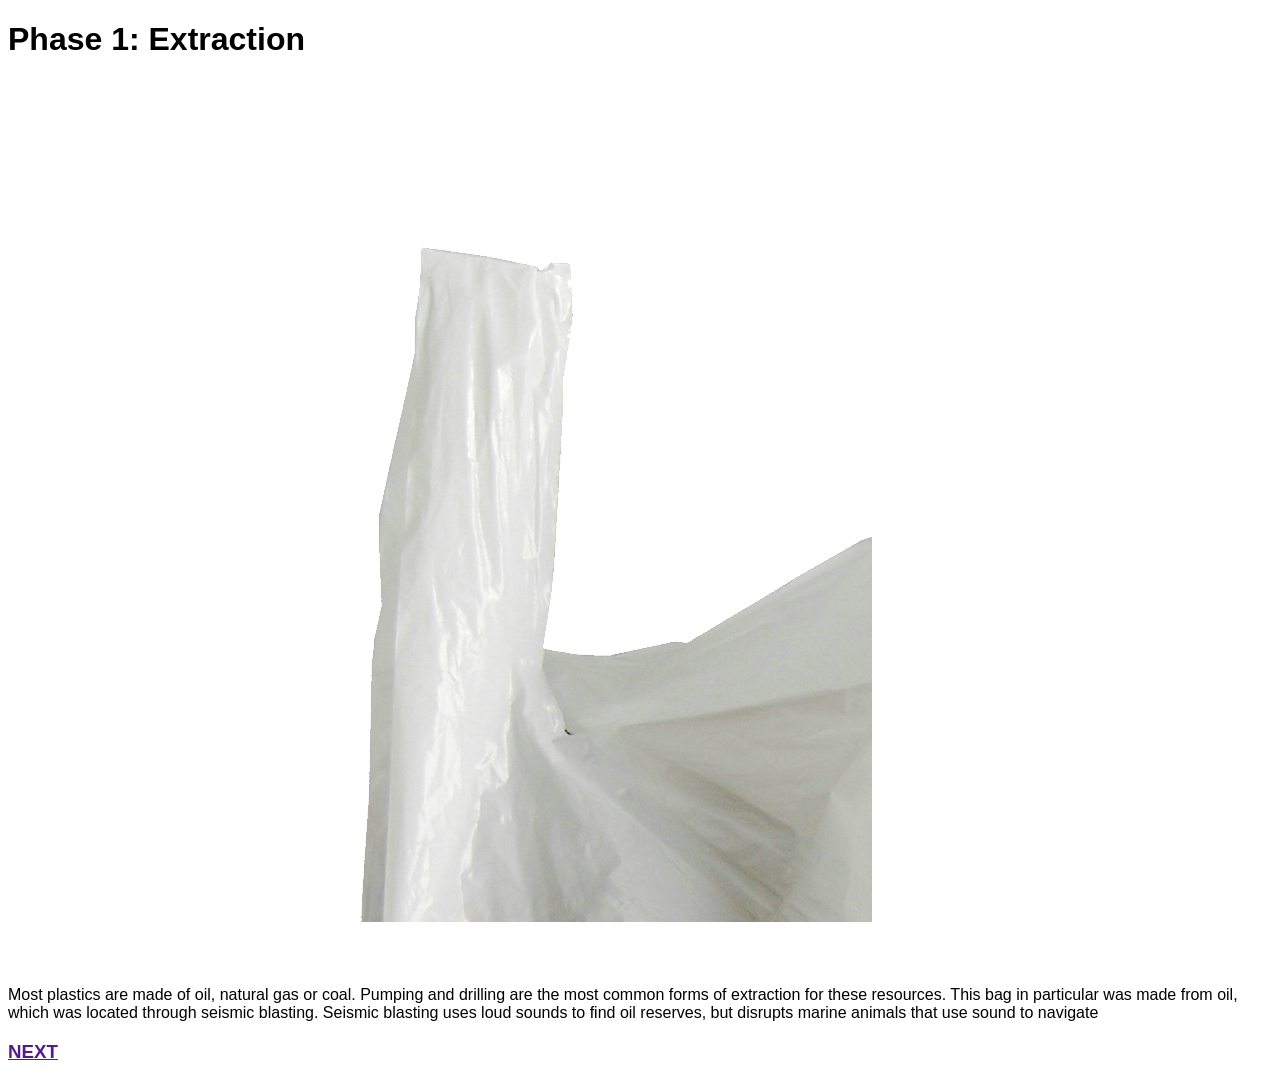
==== Phase1.html @ 4bccf2be "Update Phase1.html" ====
<!doctype html>
<html lang="en">
<head>
	<meta charset="utf-8">
	<title>The Plastic Lifecycle</title>
	<link rel="stylesheet" href="./assets/css/styles.css">
</head>
<body>

	<h1>Phase 1: Extraction</h1>
	<div class= "backgroundImage"></div>
	<p>Most plastics are made of  oil, natural gas or coal. Pumping 
    and drilling are the most common forms of extraction for these 
    resources. This bag in particular was made from oil, which was 
    located through seismic blasting.  Seismic blasting uses loud 
    sounds to find oil reserves, but disrupts marine animals that 
    use sound to navigate 
  </p>
	<h3>
		<a href="">NEXT</a>
	</h3>

	<script src="./assets/js/main.js"></script>
</body>
</html>
---- assets/css/styles.css ----
/* styles.css */

* {
	font-family: Arial;
}

.backgroundImage  {
	background-image: url("../img/plastic_bag_PNG4.png");
	width: 800px;
	height: 800px;
	margin: 64px;
}
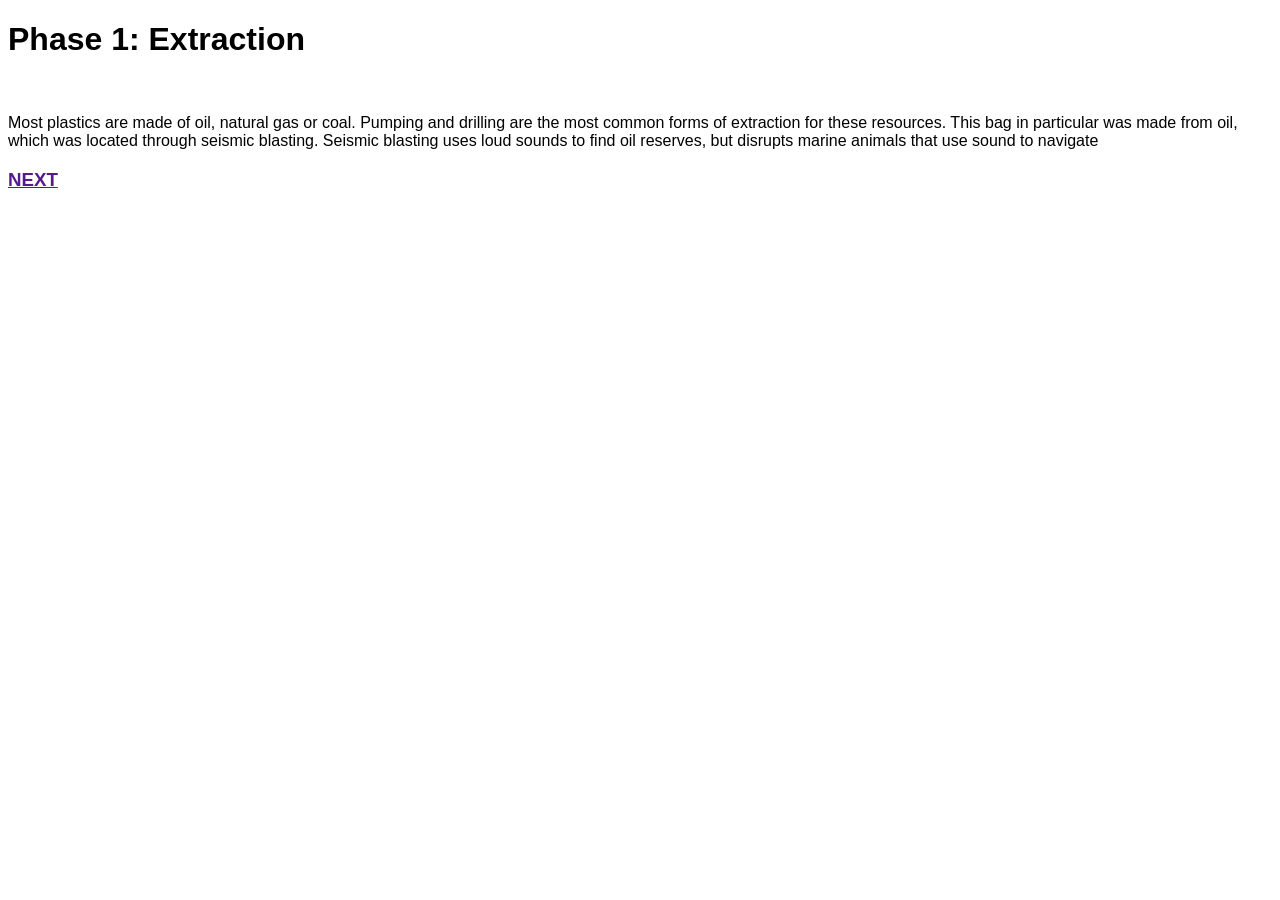
==== commit 52fef871: "Update Phase1.html" ====
--- a/Phase1.html
+++ b/Phase1.html
@@ -8,7 +8,7 @@
 <body>
 
 	<h1>Phase 1: Extraction</h1>
-	<div class= "backgroundImage"></div>
+	<img>
 	<p>Most plastics are made of  oil, natural gas or coal. Pumping 
     and drilling are the most common forms of extraction for these 
     resources. This bag in particular was made from oil, which was 
--- a/assets/css/styles.css
+++ b/assets/css/styles.css
@@ -10,3 +10,7 @@
 	height: 800px;
 	margin: 64px;
 }
+
+body.home  {
+	background-color: #9BCACA; 
+}
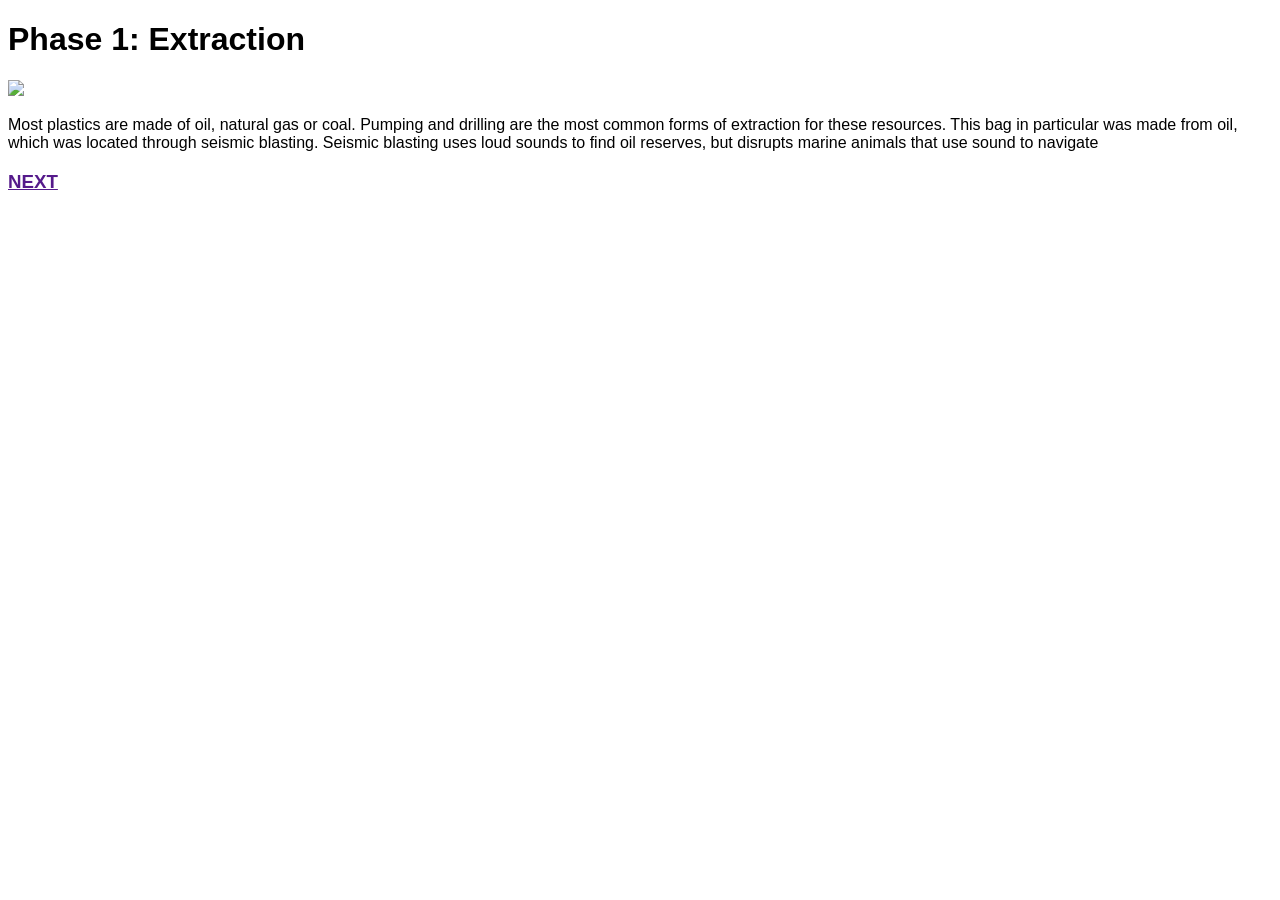
==== commit 04b7e638: "Update Phase1.html" ====
--- a/Phase1.html
+++ b/Phase1.html
@@ -8,7 +8,7 @@
 <body>
 
 	<h1>Phase 1: Extraction</h1>
-	<img>
+	<img src="assets/img/Oil_rig.wedp">
 	<p>Most plastics are made of  oil, natural gas or coal. Pumping 
     and drilling are the most common forms of extraction for these 
     resources. This bag in particular was made from oil, which was 
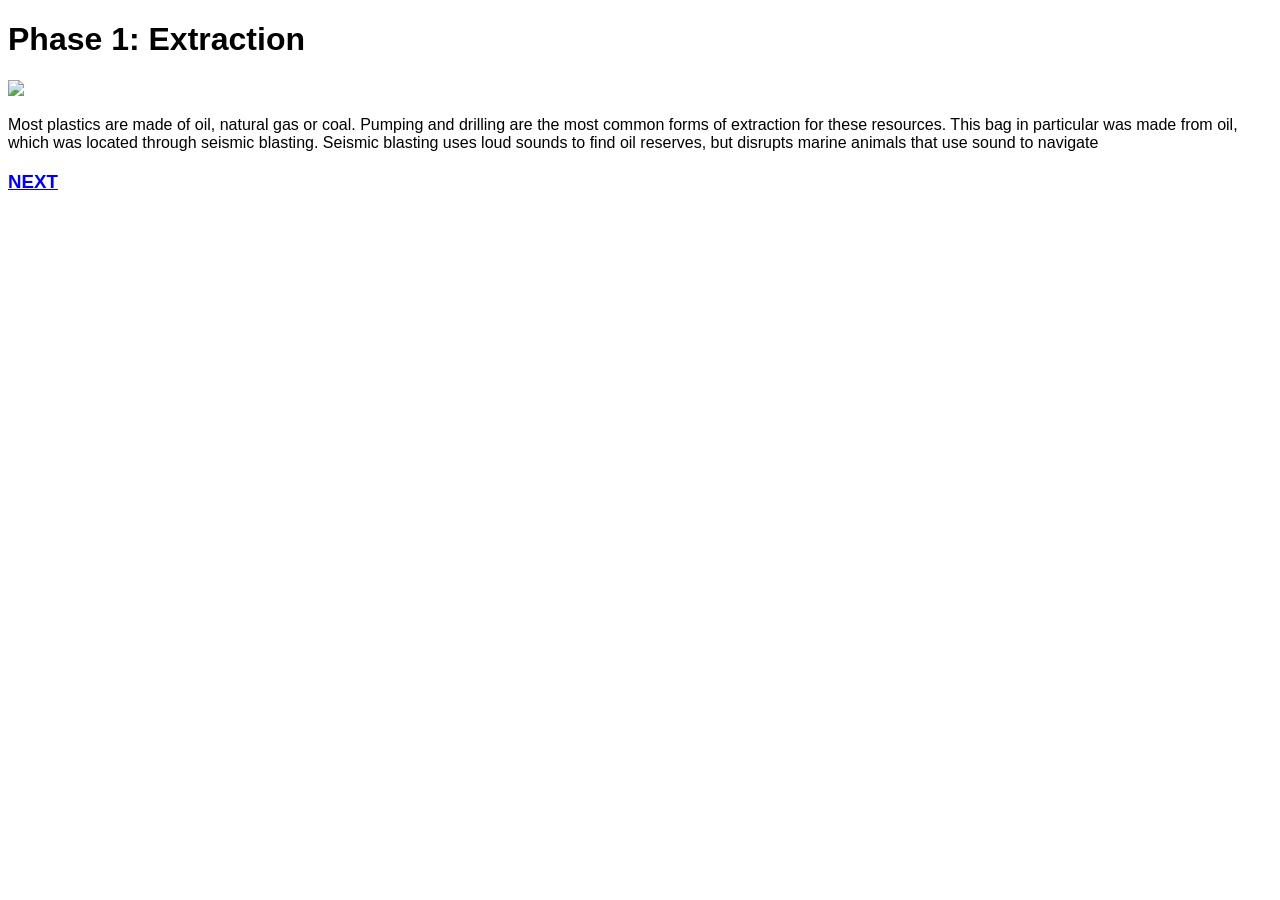
==== commit 1f79b2b0: "Update Phase1.html" ====
--- a/Phase1.html
+++ b/Phase1.html
@@ -17,7 +17,7 @@
     use sound to navigate 
   </p>
 	<h3>
-		<a href="">NEXT</a>
+		<a href="Phase2.html">NEXT</a>
 	</h3>
 
 	<script src="./assets/js/main.js"></script>
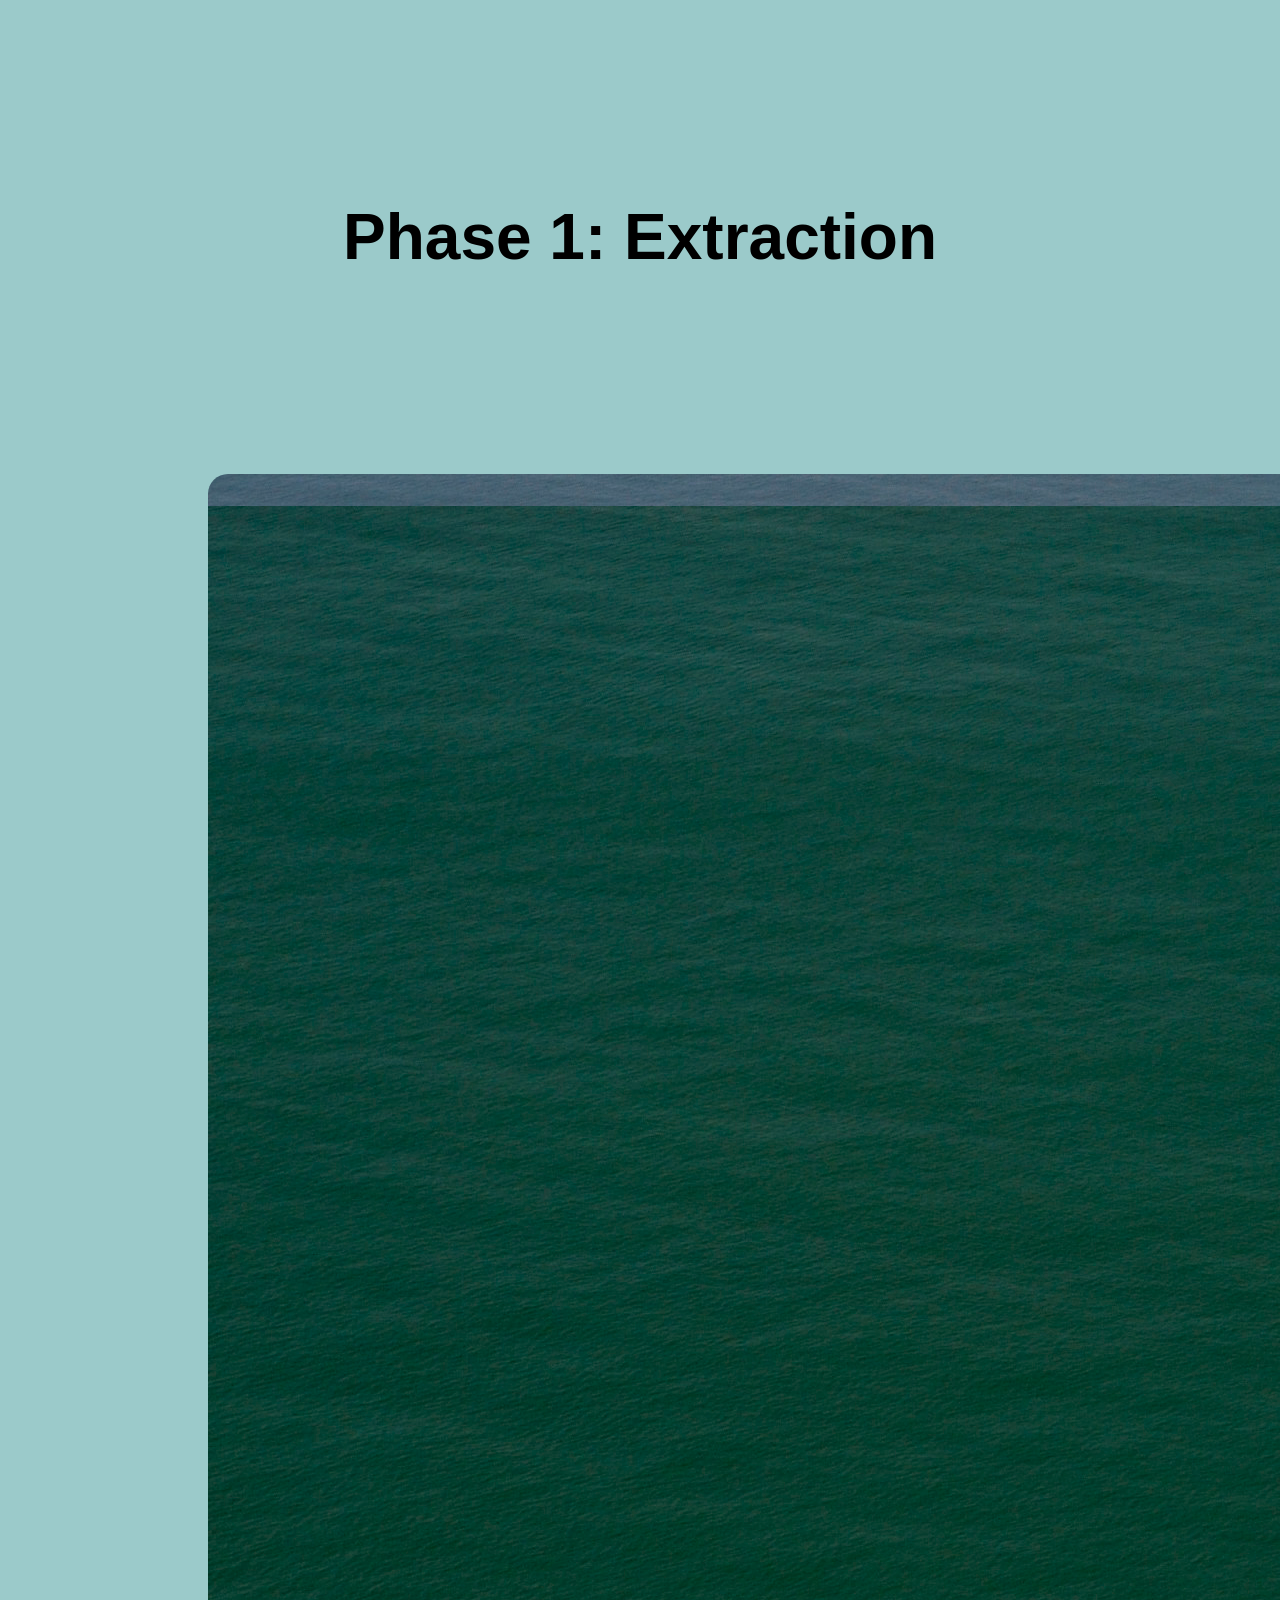
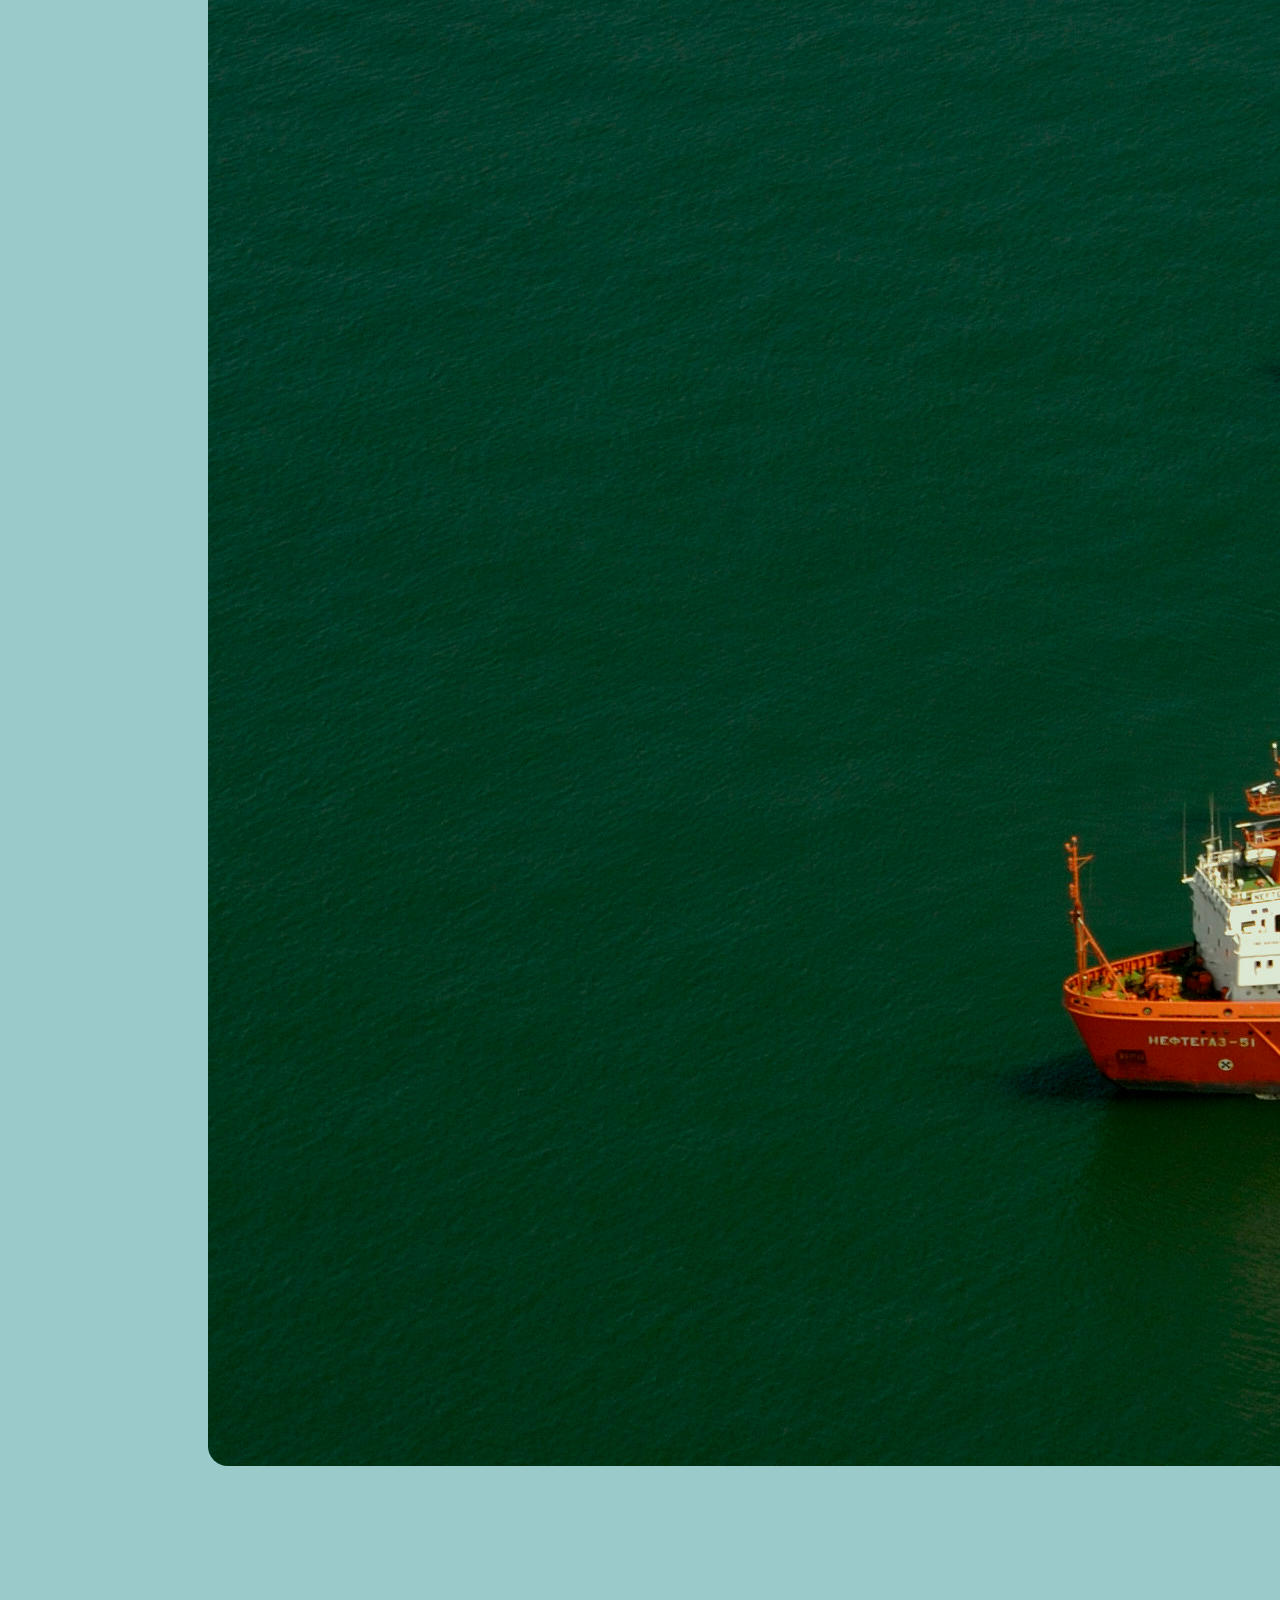
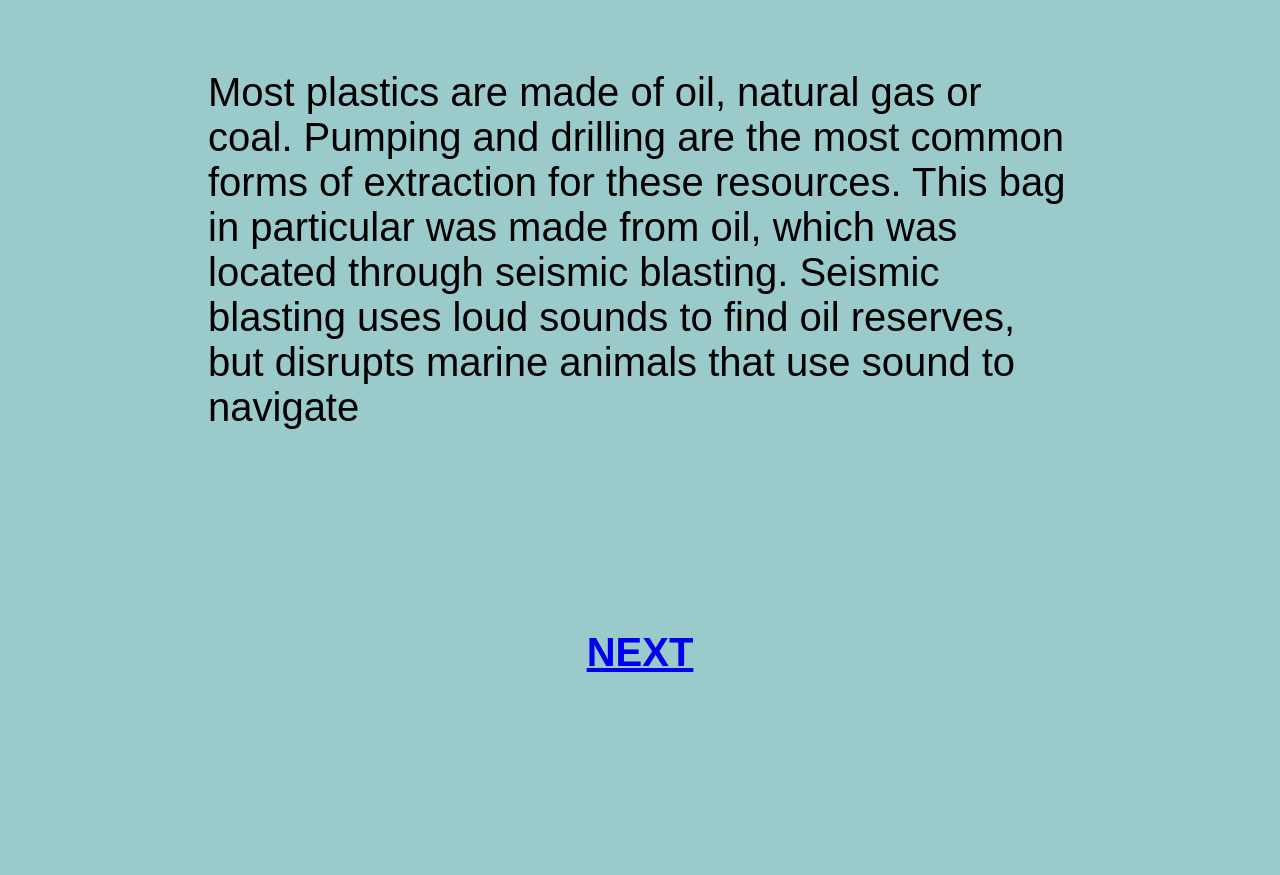
==== commit c675f15c: "Update Phase1.html" ====
--- a/Phase1.html
+++ b/Phase1.html
@@ -5,10 +5,10 @@
 	<title>The Plastic Lifecycle</title>
 	<link rel="stylesheet" href="./assets/css/styles.css">
 </head>
-<body>
+<body class="phase1">
 
 	<h1>Phase 1: Extraction</h1>
-	<img src="assets/img/Oil_rig.wedp">
+	<img src="assets/img/LUN-A.jpg">
 	<p>Most plastics are made of  oil, natural gas or coal. Pumping 
     and drilling are the most common forms of extraction for these 
     resources. This bag in particular was made from oil, which was 
--- a/assets/css/styles.css
+++ b/assets/css/styles.css
@@ -1,16 +1,64 @@
 /* styles.css */
 
 * {
-	font-family: Arial;
+	font-family: Helvetica;
 }
 
 .backgroundImage  {
 	background-image: url("../img/plastic_bag_PNG4.png");
-	width: 800px;
-	height: 800px;
-	margin: 64px;
+	width: 1300px;
+	height: 1400px;
+	margin: 30px;
+}
+
+h1  {
+	margin: 200px;
+	text-align: center;
+	font-size: 64px;
+}
+
+p  {
+	margin: 200px;
+	font-size: 40px;
+}
+
+.p1  {
+	margin-left: 480px;
+}
+
+img  {
+	border-radius: 20px;
+	margin-left: 200px;
+}
+
+h3  {
+	margin: 200px;
+	text-align: center;
+	font-size: 40px;
 }
 
 body.home  {
 	background-color: #9BCACA; 
 }
+
+body.phase1  {
+	background-color: #9BCACA;
+}
+
+body.phase2  {
+	background-color: #77A7A6; 
+}
+
+body.phase3  {
+	background-color: #4C7C7B;
+}
+
+body.phase4  {
+	background-color: #2E5B5A;
+	color: #FFFFFF;
+}
+
+body.phase5  {
+	background-color: #2E5B5A;
+	color: #FFFFFF;
+}
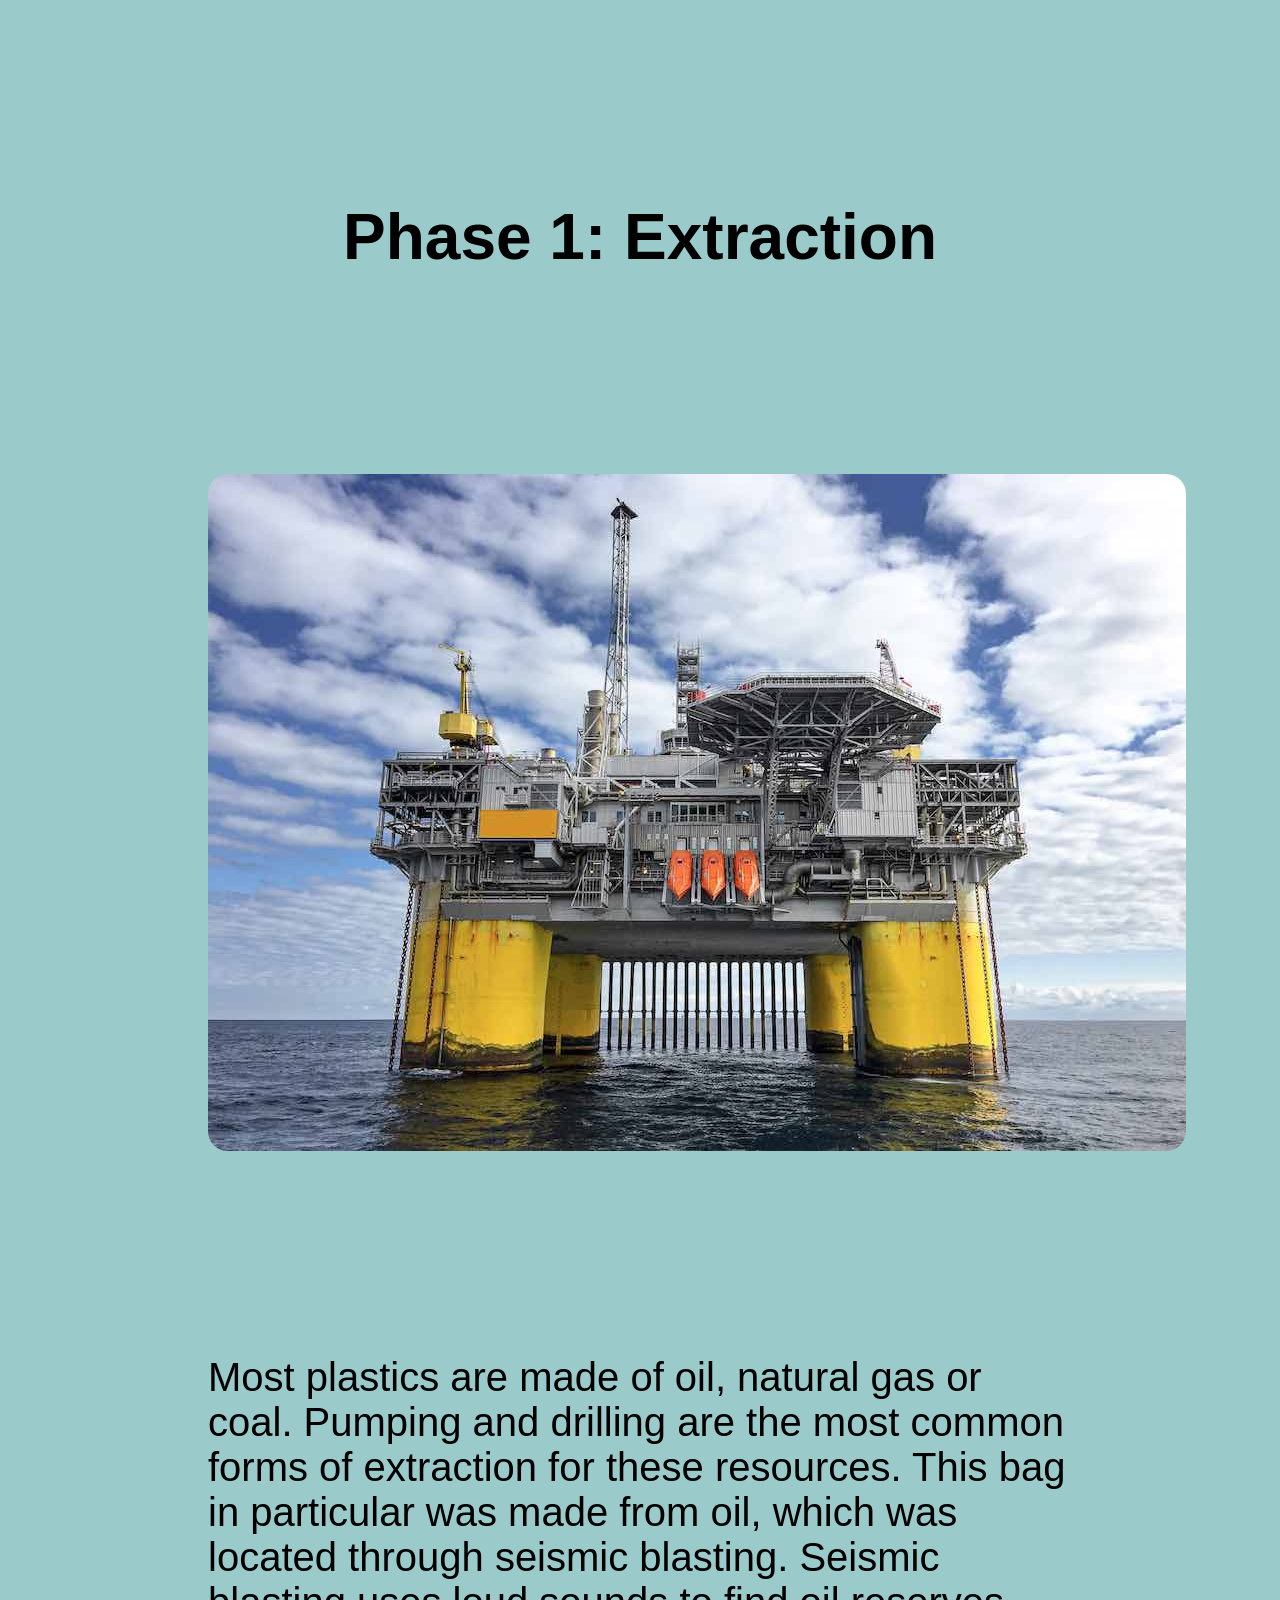
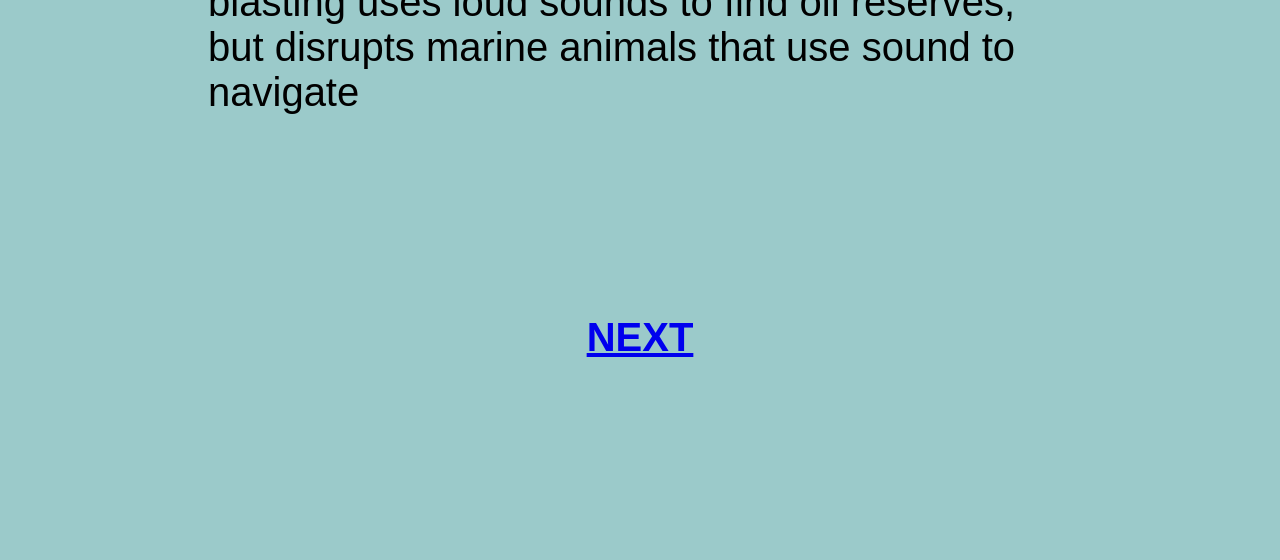
==== commit 72e5e893: "Update Phase1.html" ====
--- a/Phase1.html
+++ b/Phase1.html
@@ -8,7 +8,7 @@
 <body class="phase1">
 
 	<h1>Phase 1: Extraction</h1>
-	<img src="assets/img/LUN-A.jpg">
+	<img src="assets/img/Rig.jpg">
 	<p>Most plastics are made of  oil, natural gas or coal. Pumping 
     and drilling are the most common forms of extraction for these 
     resources. This bag in particular was made from oil, which was 
